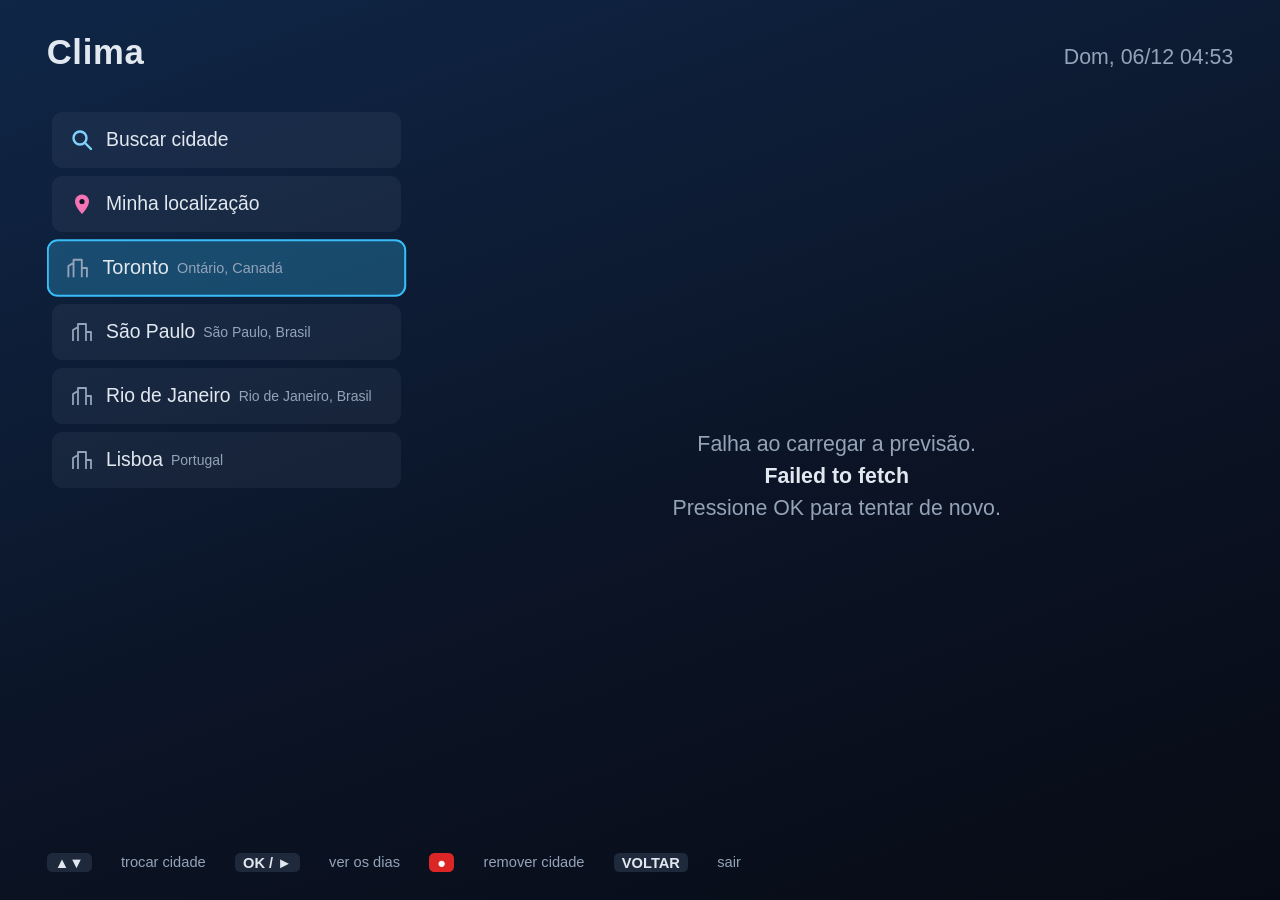
==== apps/clima/index.html @ caca3c42 "Add Clima 1.0.0: weather app navigable by remote - Open-Meteo forecast (current, next hours, 7 days " ====
<!DOCTYPE html>
<html lang="pt-BR">
<head>
<meta charset="utf-8">
<title>Clima</title>
<link rel="stylesheet" href="style.css">
</head>
<body>
  <header>
    <div class="brand">Clima</div>
    <div id="clock" class="clock"></div>
  </header>

  <main>
    <nav id="list" class="list"></nav>
    <section id="panel" class="panel"></section>
  </main>

  <footer id="hints" class="hints"></footer>

  <div id="search" class="overlay hidden">
    <div class="dialog">
      <div class="dialog-title">Buscar cidade</div>
      <input id="query" type="text" placeholder="Digite o nome da cidade e pressione OK" autocomplete="off">
      <div id="search-status" class="search-status"></div>
      <div id="results" class="results"></div>
    </div>
  </div>

  <script src="app.js"></script>
</body>
</html>
---- apps/clima/style.css ----
/* Designed for a 1920x1080 TV: 1rem = 20px at full width. Chromium 68 (webOS 5): no flex gap. */
html { font-size: calc(100vw / 96); }

* { box-sizing: border-box; }

body {
  margin: 0;
  height: 100vh;
  overflow: hidden;
  background: linear-gradient(160deg, #0f2647 0%, #0b1324 60%, #070b15 100%);
  color: #e2e8f0;
  font-family: "LG Smart UI", "Helvetica Neue", Arial, sans-serif;
  display: flex;
  flex-direction: column;
  padding: 2.5rem 3.5rem 1.5rem; /* TV safe area */
}

header { display: flex; justify-content: space-between; align-items: baseline; height: 4.5rem; }
.brand { font-size: 2.6rem; font-weight: 700; letter-spacing: 0.05rem; }
.clock { font-size: 1.6rem; color: #94a3b8; }

main { flex: 1; display: flex; min-height: 0; margin-top: 1rem; }

/* ---------- city list ---------- */
.list { width: 27rem; overflow: hidden; padding: 0.4rem; margin-right: 2.5rem; }
.item {
  display: flex; align-items: center;
  height: 4.2rem; padding: 0 1.2rem; margin-bottom: 0.6rem;
  border-radius: 0.8rem; background: rgba(148, 163, 184, 0.08);
  border: 0.15rem solid transparent;
  font-size: 1.45rem; white-space: nowrap; overflow: hidden;
}
.item svg { width: 1.8rem; height: 1.8rem; margin-right: 0.9rem; flex: none; }
.item .name { overflow: hidden; text-overflow: ellipsis; }
.item .sub { color: #94a3b8; font-size: 1.05rem; margin-left: 0.6rem; overflow: hidden; text-overflow: ellipsis; }
.item.active { background: rgba(56, 189, 248, 0.14); }
.item.focused { border-color: #38bdf8; background: rgba(56, 189, 248, 0.28); transform: scale(1.03); }
.list.dim .item.focused { border-color: rgba(56, 189, 248, 0.45); transform: none; }

/* ---------- weather panel ---------- */
.panel { flex: 1; min-width: 0; display: flex; flex-direction: column; }
.place { font-size: 2.2rem; font-weight: 600; }
.place .sub { font-size: 1.3rem; color: #94a3b8; font-weight: 400; margin-left: 0.8rem; }

.now { display: flex; align-items: center; margin-top: 1rem; }
.now .big-icon { width: 9.5rem; height: 9.5rem; margin-right: 1.5rem; }
.now .temp { font-size: 7rem; font-weight: 300; line-height: 1; }
.now .cond { font-size: 1.7rem; margin-top: 0.4rem; }
.now .facts { margin-left: auto; font-size: 1.3rem; color: #cbd5e1; line-height: 2.1rem; text-align: right; }
.now .facts b { color: #f8fafc; font-weight: 600; }

.section-title { font-size: 1.2rem; color: #94a3b8; text-transform: uppercase; letter-spacing: 0.1rem; margin: 1.6rem 0 0.7rem; }

.hours { display: flex; }
.hour {
  flex: 1; text-align: center; padding: 0.7rem 0; margin-right: 0.6rem;
  border-radius: 0.8rem; background: rgba(148, 163, 184, 0.08);
}
.hour:last-child { margin-right: 0; }
.hour .t { font-size: 1.1rem; color: #94a3b8; }
.hour svg { width: 3rem; height: 3rem; margin: 0.3rem 0; }
.hour .v { font-size: 1.45rem; }
.hour .p { font-size: 1rem; color: #7dd3fc; height: 1.2rem; }

.days { display: flex; }
.day {
  flex: 1; text-align: center; padding: 0.8rem 0; margin-right: 0.6rem;
  border-radius: 0.8rem; background: rgba(148, 163, 184, 0.08);
  border: 0.15rem solid transparent;
}
.day:last-child { margin-right: 0; }
.day .d { font-size: 1.25rem; font-weight: 600; }
.day .dt { font-size: 0.95rem; color: #94a3b8; }
.day svg { width: 3.4rem; height: 3.4rem; margin: 0.3rem 0; }
.day .mx { font-size: 1.45rem; }
.day .mn { font-size: 1.15rem; color: #94a3b8; margin-left: 0.4rem; }
.day .p { font-size: 1rem; color: #7dd3fc; height: 1.2rem; }
.day.selected { background: rgba(56, 189, 248, 0.14); }
.day.focused { border-color: #38bdf8; background: rgba(56, 189, 248, 0.28); transform: scale(1.04); }

.message { margin: auto; text-align: center; font-size: 1.6rem; color: #94a3b8; max-width: 40rem; line-height: 2.4rem; }
.message b { color: #e2e8f0; }

/* ---------- footer hints ---------- */
.hints { height: 2.6rem; display: flex; align-items: center; font-size: 1.1rem; color: #94a3b8; }
.hints span { margin-right: 2.2rem; }
.key { display: inline-block; padding: 0.1rem 0.6rem; border-radius: 0.4rem; background: #1e293b; color: #e2e8f0; margin-right: 0.4rem; font-weight: 600; }
.key.red { background: #dc2626; color: #fff; }

/* ---------- search overlay ---------- */
.overlay { position: fixed; top: 0; left: 0; right: 0; bottom: 0; background: rgba(2, 6, 23, 0.82); display: flex; align-items: flex-start; justify-content: center; padding-top: 7rem; }
.hidden { display: none; }
.dialog { width: 56rem; background: #0f1b33; border-radius: 1.2rem; padding: 2rem 2.4rem; border: 0.1rem solid #1e3a5f; }
.dialog-title { font-size: 1.8rem; font-weight: 600; margin-bottom: 1.2rem; }
#query {
  width: 100%; font-size: 1.6rem; padding: 0.9rem 1.2rem; border-radius: 0.8rem;
  border: 0.15rem solid #334155; background: #020617; color: #f8fafc; outline: none;
}
#query.focused { border-color: #38bdf8; }
.search-status { font-size: 1.2rem; color: #94a3b8; min-height: 2.4rem; margin-top: 0.8rem; }
.results { max-height: 27rem; overflow: hidden; padding: 0.3rem; } /* ~6 rows; focus scrolls the rest */
.results .item { height: 3.8rem; }
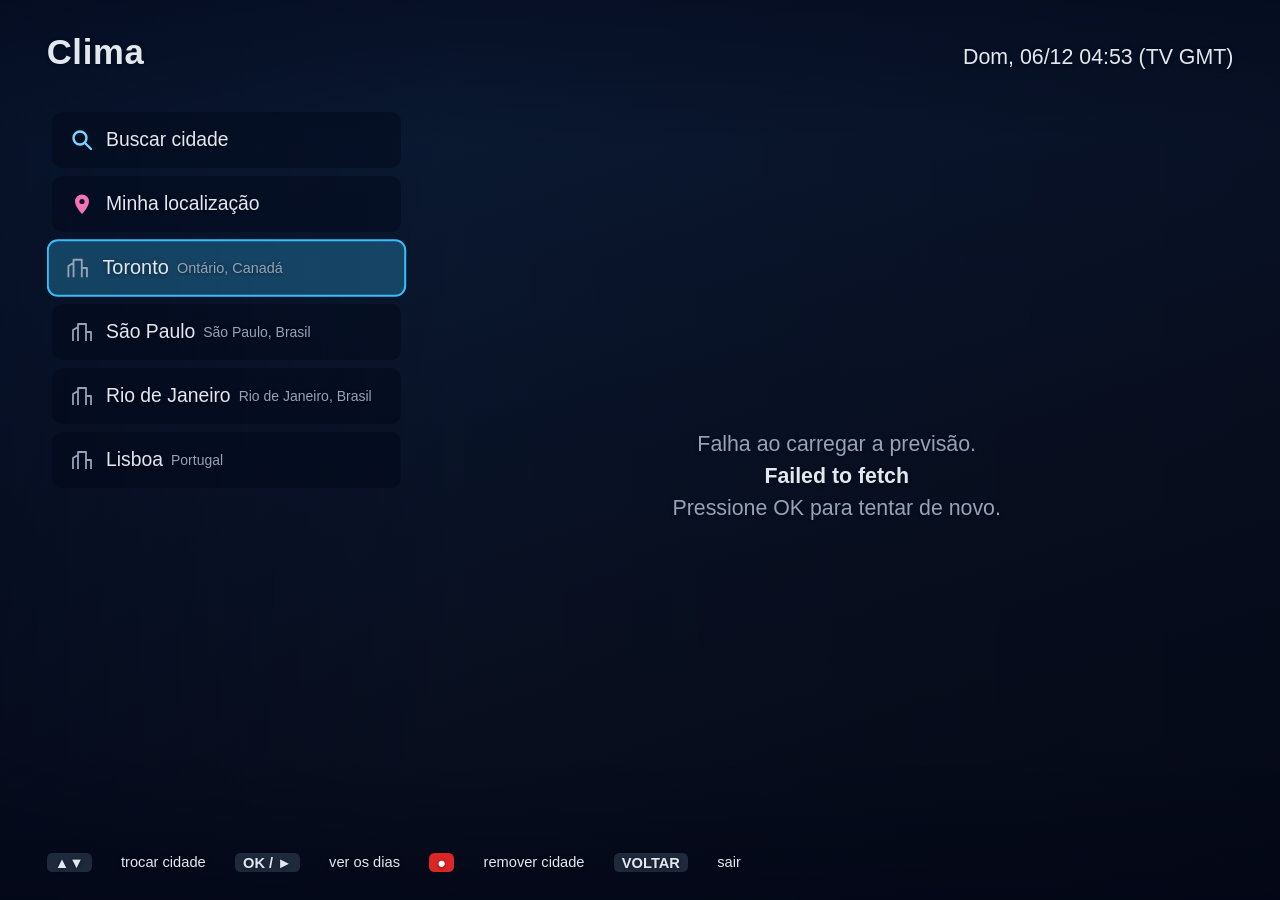
==== commit 59bf10b3: "Clima 1.1.0: city clock with GMT, day arc, weather background - Local time of the shown city with GM" ====
--- a/apps/clima/index.html
+++ b/apps/clima/index.html
@@ -6,6 +6,10 @@
 <link rel="stylesheet" href="style.css">
 </head>
 <body>
+  <div class="scene"></div>
+  <div class="scene"></div>
+  <div class="scene-shade"></div>
+
   <header>
     <div class="brand">Clima</div>
     <div id="clock" class="clock"></div>
--- a/apps/clima/style.css
+++ b/apps/clima/style.css
@@ -5,6 +5,7 @@
 
 body {
   margin: 0;
+  text-shadow: 0 0.08rem 0.3rem rgba(0, 0, 0, 0.45);
   height: 100vh;
   overflow: hidden;
   background: linear-gradient(160deg, #0f2647 0%, #0b1324 60%, #070b15 100%);
@@ -15,9 +16,55 @@
   padding: 2.5rem 3.5rem 1.5rem; /* TV safe area */
 }
 
+header, main, footer { position: relative; z-index: 1; }
+
+/* ---------- animated weather scene (two layers crossfade) ---------- */
+.scene { position: fixed; top: 0; left: 0; right: 0; bottom: 0; overflow: hidden; opacity: 0; transition: opacity 2.5s ease; z-index: 0; }
+.scene.show { opacity: 1; }
+.scene-shade { position: fixed; top: 0; left: 0; right: 0; bottom: 0; z-index: 0;
+  background:
+    linear-gradient(180deg, rgba(2, 6, 23, 0.5) 0%, rgba(2, 6, 23, 0) 16%, rgba(2, 6, 23, 0) 84%, rgba(2, 6, 23, 0.6) 100%),
+    linear-gradient(90deg, rgba(2, 6, 23, 0.55) 0%, rgba(2, 6, 23, 0.25) 35%, rgba(2, 6, 23, 0.35) 100%); }
+
+.sky-clear-day   { background: linear-gradient(180deg, #1d6fd8 0%, #4f9ef0 55%, #9cc9f5 100%); }
+.sky-partly-day  { background: linear-gradient(180deg, #2b6cb0 0%, #5f9ad8 55%, #a9c6e6 100%); }
+.sky-cloud-day   { background: linear-gradient(180deg, #4b5563 0%, #6b7280 55%, #9ca3af 100%); }
+.sky-fog-day     { background: linear-gradient(180deg, #6b7280 0%, #9ca3af 60%, #cbd5e1 100%); }
+.sky-rain-day    { background: linear-gradient(180deg, #273444 0%, #3f4f63 55%, #64748b 100%); }
+.sky-snow-day    { background: linear-gradient(180deg, #64748b 0%, #94a3b8 55%, #cbd5e1 100%); }
+.sky-storm-day   { background: linear-gradient(180deg, #1c1830 0%, #2f2a4a 55%, #4b4468 100%); }
+.sky-clear-night { background: linear-gradient(180deg, #020617 0%, #0b1a3a 60%, #1a2c55 100%); }
+.sky-partly-night{ background: linear-gradient(180deg, #030712 0%, #0f1d3d 60%, #1f2f52 100%); }
+.sky-cloud-night { background: linear-gradient(180deg, #0b0f19 0%, #161d2b 60%, #252e3f 100%); }
+.sky-fog-night   { background: linear-gradient(180deg, #111827 0%, #1f2937 60%, #374151 100%); }
+.sky-rain-night  { background: linear-gradient(180deg, #050a14 0%, #0f1a2b 60%, #1e293b 100%); }
+.sky-snow-night  { background: linear-gradient(180deg, #0f172a 0%, #1e293b 60%, #334155 100%); }
+.sky-storm-night { background: linear-gradient(180deg, #07050f 0%, #15112a 60%, #251f40 100%); }
+
+.scene i { position: absolute; display: block; will-change: transform, opacity; }
+.star { width: 0.18rem; height: 0.18rem; border-radius: 50%; background: #fff; animation: twinkle 4s ease-in-out infinite; }
+@keyframes twinkle { 0%, 100% { opacity: 0.2; } 50% { opacity: 1; } }
+.sun-glow { right: 6%; top: -12rem; width: 34rem; height: 34rem; border-radius: 50%;
+  background: radial-gradient(circle, rgba(253, 230, 138, 0.95) 0%, rgba(251, 191, 36, 0.45) 25%, rgba(251, 191, 36, 0) 65%); }
+.cloud { left: -60rem; height: 12rem; border-radius: 50%; animation: drift linear infinite;
+  background: radial-gradient(ellipse at center, rgba(241, 245, 249, 0.55) 0%, rgba(241, 245, 249, 0.25) 45%, rgba(241, 245, 249, 0) 70%); }
+.sky-rain-day .cloud, .sky-storm-day .cloud, .scene[class*="-night"] .cloud {
+  background: radial-gradient(ellipse at center, rgba(148, 163, 184, 0.4) 0%, rgba(148, 163, 184, 0.15) 45%, rgba(148, 163, 184, 0) 70%); }
+@keyframes drift { from { transform: translateX(0); } to { transform: translateX(160rem); } }
+.drop { top: -12%; width: 0.16rem; height: 5.5rem; background: linear-gradient(180deg, rgba(186, 230, 253, 0), rgba(186, 230, 253, 0.65));
+  animation: fall linear infinite; }
+@keyframes fall { from { transform: translate3d(0, 0, 0) rotate(12deg); } to { transform: translate3d(-12rem, 120vh, 0) rotate(12deg); } }
+.flake { top: -5%; border-radius: 50%; background: rgba(255, 255, 255, 0.9); animation: snow linear infinite; }
+@keyframes snow { 0% { transform: translate3d(0, 0, 0); } 50% { transform: translate3d(2.5rem, 55vh, 0); } 100% { transform: translate3d(-1.5rem, 110vh, 0); } }
+.mist { left: -40%; width: 180%; height: 14rem; border-radius: 50%; animation: mist ease-in-out infinite alternate;
+  background: radial-gradient(ellipse at center, rgba(226, 232, 240, 0.35) 0%, rgba(226, 232, 240, 0) 70%); }
+@keyframes mist { from { transform: translateX(-8rem); } to { transform: translateX(8rem); } }
+.flash { top: 0; left: 0; right: 0; bottom: 0; background: #e0e7ff; opacity: 0; animation: flash 9s infinite; }
+@keyframes flash { 0%, 90%, 94%, 100% { opacity: 0; } 91% { opacity: 0.45; } 92% { opacity: 0.05; } 93% { opacity: 0.3; } }
+
 header { display: flex; justify-content: space-between; align-items: baseline; height: 4.5rem; }
 .brand { font-size: 2.6rem; font-weight: 700; letter-spacing: 0.05rem; }
-.clock { font-size: 1.6rem; color: #94a3b8; }
+.clock { font-size: 1.6rem; color: #e2e8f0; }
 
 main { flex: 1; display: flex; min-height: 0; margin-top: 1rem; }
 
@@ -26,7 +73,7 @@
 .item {
   display: flex; align-items: center;
   height: 4.2rem; padding: 0 1.2rem; margin-bottom: 0.6rem;
-  border-radius: 0.8rem; background: rgba(148, 163, 184, 0.08);
+  border-radius: 0.8rem; background: rgba(2, 6, 23, 0.38);
   border: 0.15rem solid transparent;
   font-size: 1.45rem; white-space: nowrap; overflow: hidden;
 }
@@ -41,12 +88,17 @@
 .panel { flex: 1; min-width: 0; display: flex; flex-direction: column; }
 .place { font-size: 2.2rem; font-weight: 600; }
 .place .sub { font-size: 1.3rem; color: #94a3b8; font-weight: 400; margin-left: 0.8rem; }
+.place .city-time { float: right; font-size: 1.6rem; font-weight: 400; color: #e2e8f0; margin-top: 0.4rem; }
 
 .now { display: flex; align-items: center; margin-top: 1rem; }
-.now .big-icon { width: 9.5rem; height: 9.5rem; margin-right: 1.5rem; }
-.now .temp { font-size: 7rem; font-weight: 300; line-height: 1; }
+.now .big-icon { width: 8.5rem; height: 8.5rem; margin-right: 1.2rem; flex: none; }
+.now .temp { font-size: 6.5rem; font-weight: 300; line-height: 1; }
 .now .cond { font-size: 1.7rem; margin-top: 0.4rem; }
-.now .facts { margin-left: auto; font-size: 1.3rem; color: #cbd5e1; line-height: 2.1rem; text-align: right; }
+.now .arc { flex: 1; min-width: 0; margin: 0 1.8rem; }
+.now .arc svg { display: block; width: 100%; height: 7.6rem; }
+.arc-caption { text-align: center; font-size: 1.15rem; color: #cbd5e1; margin-top: 0.2rem; }
+.arc-caption b { color: #f8fafc; }
+.now .facts { flex: none; margin-left: auto; font-size: 1.3rem; color: #cbd5e1; line-height: 2.1rem; text-align: right; }
 .now .facts b { color: #f8fafc; font-weight: 600; }
 
 .section-title { font-size: 1.2rem; color: #94a3b8; text-transform: uppercase; letter-spacing: 0.1rem; margin: 1.6rem 0 0.7rem; }
@@ -54,7 +106,7 @@
 .hours { display: flex; }
 .hour {
   flex: 1; text-align: center; padding: 0.7rem 0; margin-right: 0.6rem;
-  border-radius: 0.8rem; background: rgba(148, 163, 184, 0.08);
+  border-radius: 0.8rem; background: rgba(2, 6, 23, 0.38);
 }
 .hour:last-child { margin-right: 0; }
 .hour .t { font-size: 1.1rem; color: #94a3b8; }
@@ -65,7 +117,7 @@
 .days { display: flex; }
 .day {
   flex: 1; text-align: center; padding: 0.8rem 0; margin-right: 0.6rem;
-  border-radius: 0.8rem; background: rgba(148, 163, 184, 0.08);
+  border-radius: 0.8rem; background: rgba(2, 6, 23, 0.38);
   border: 0.15rem solid transparent;
 }
 .day:last-child { margin-right: 0; }
@@ -82,7 +134,7 @@
 .message b { color: #e2e8f0; }
 
 /* ---------- footer hints ---------- */
-.hints { height: 2.6rem; display: flex; align-items: center; font-size: 1.1rem; color: #94a3b8; }
+.hints { height: 2.6rem; display: flex; align-items: center; font-size: 1.1rem; color: #e2e8f0; }
 .hints span { margin-right: 2.2rem; }
 .key { display: inline-block; padding: 0.1rem 0.6rem; border-radius: 0.4rem; background: #1e293b; color: #e2e8f0; margin-right: 0.4rem; font-weight: 600; }
 .key.red { background: #dc2626; color: #fff; }
